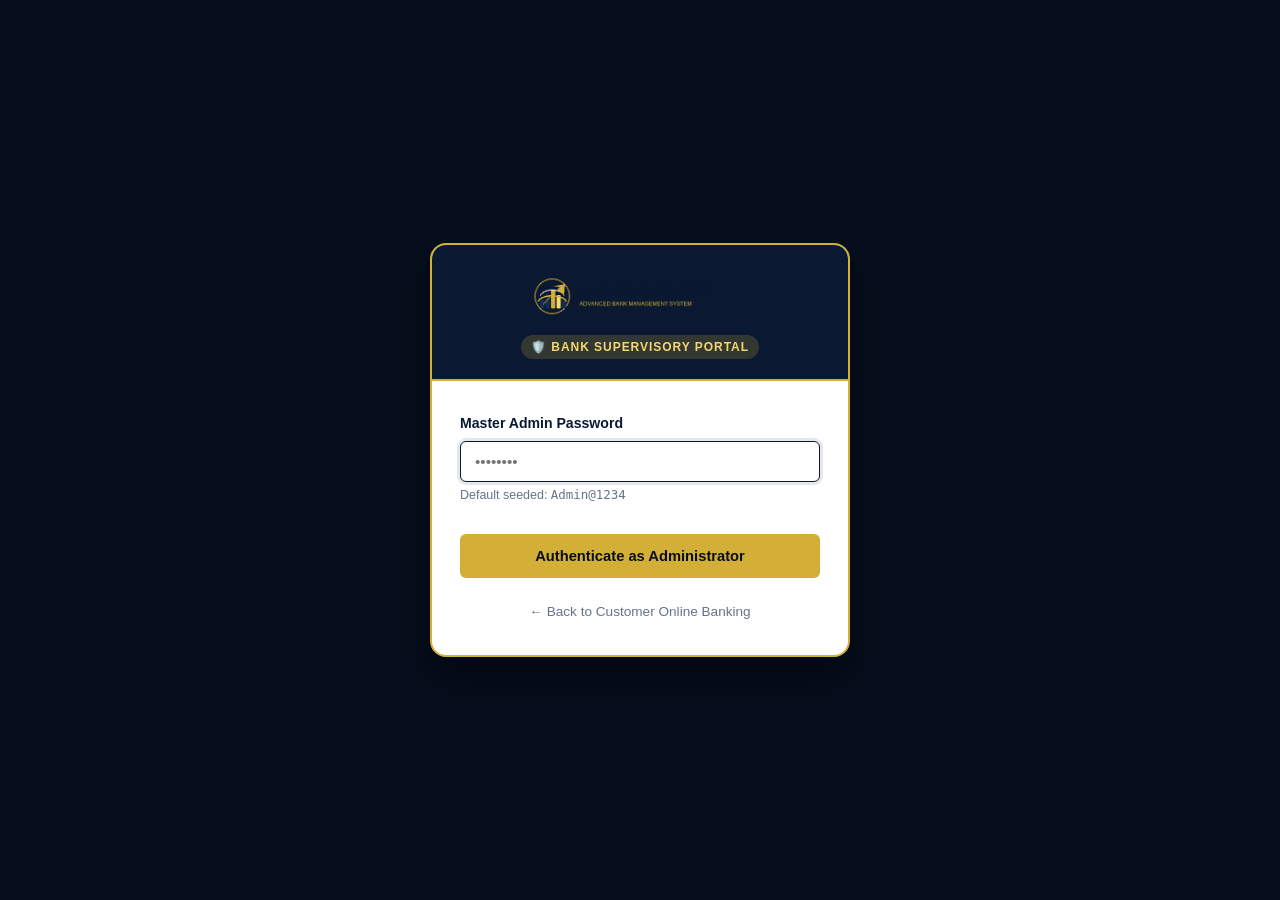
==== frontend/admin-login.html @ 49fea9d3 "Fix read-only filesystem on Vercel" ====
<!DOCTYPE html>
<html lang="en">
<head>
  <meta charset="UTF-8">
  <meta name="viewport" content="width=device-width, initial-scale=1.0">
  <title>Administrator Login — Cashio Security</title>
  <link rel="stylesheet" href="css/style.css">
</head>
<body style="display: flex; align-items: center; justify-content: center; min-height: 100vh; background: #060e1d; padding: 20px;">

  <div style="background: #ffffff; border-radius: 16px; box-shadow: 0 20px 40px rgba(0,0,0,0.5); width: 100%; max-width: 420px; overflow: hidden; border: 2px solid #D4AF37;">
    
    <div style="background: #0A1931; padding: 28px 24px 20px; text-align: center; border-bottom: 2px solid #D4AF37;">
      <a href="index.html">
        <img src="assets/logo.png" alt="Cashio Security" style="height: 46px; margin-bottom: 8px;">
      </a>
      <div style="display: inline-block; background: rgba(212, 175, 55, 0.2); color: var(--gold-light); font-size: 0.75rem; font-weight: 700; padding: 3px 10px; border-radius: 12px; letter-spacing: 0.08em; text-transform: uppercase;">
        🛡️ Bank Supervisory Portal
      </div>
    </div>

    <div style="padding: 32px 28px;">
      
      <div id="admin-login-alert" style="display: none; padding: 12px 16px; border-radius: 8px; font-size: 0.88rem; margin-bottom: 20px;"></div>

      <form id="admin-login-form">
        
        <div class="form-group">
          <label class="form-label" for="admin-password">Master Admin Password</label>
          <input type="password" id="admin-password" class="form-control" placeholder="••••••••" required autofocus />
          <div class="form-hint">Default seeded: <code>Admin@1234</code></div>
        </div>

        <button type="submit" id="admin-submit-btn" class="btn btn-gold btn-block" style="padding: 13px; font-weight: 700; margin-top: 10px;">
          Authenticate as Administrator
        </button>

      </form>

      <div style="margin-top: 24px; text-align: center; font-size: 0.85rem;">
        <a href="login.html" style="color: #64748b;">&larr; Back to Customer Online Banking</a>
      </div>

    </div>
  </div>

  <script src="js/api.js"></script>
  <script src="js/auth.js"></script>
  <script src="js/ui.js"></script>
  <script>
    const form = document.getElementById("admin-login-form");
    const alertEl = document.getElementById("admin-login-alert");
    const submitBtn = document.getElementById("admin-submit-btn");

    form.onsubmit = async (e) => {
      e.preventDefault();
      alertEl.style.display = "none";
      submitBtn.disabled = true;
      submitBtn.innerHTML = '<span class="spinner"></span> Verifying Credentials...';

      const password = document.getElementById("admin-password").value;

      try {
        const data = await api.post("/admin/login", { password });
        auth.saveAdminSession(data.access_token);
        ui.toast("Admin authentication successful!", "success");
        setTimeout(() => {
          window.location.href = "admin.html";
        }, 500);
      } catch (err) {
        submitBtn.disabled = false;
        submitBtn.innerHTML = 'Authenticate as Administrator';

        alertEl.style.display = "block";
        alertEl.style.background = "#fee2e2";
        alertEl.style.color = "#b91c1c";
        alertEl.textContent = err.message || "Invalid administrator credentials.";
      }
    };
  </script>
</body>
</html>
---- frontend/css/style.css ----
/* ==========================================================================
   Cashio Security — Modern Fintech Design System
   Brand Palette: Navy Blue (#0A1931), Accent Gold (#D4AF37), Crisp White
   ========================================================================== */

:root {
  --navy-primary: #0A1931;
  --navy-dark: #060e1d;
  --navy-surface: #102444;
  --navy-light: #1c3660;
  --gold-primary: #D4AF37;
  --gold-hover: #b89328;
  --gold-light: #F5D76E;
  --gold-subtle: rgba(212, 175, 55, 0.12);
  --text-main: #1e293b;
  --text-muted: #64748b;
  --text-light: #f8fafc;
  --bg-page: #f1f5f9;
  --bg-card: #ffffff;
  --border-color: #e2e8f0;
  --success: #10b981;
  --danger: #ef4444;
  --warning: #f59e0b;
  --info: #3b82f6;
  --shadow-sm: 0 1px 3px rgba(0, 0, 0, 0.08);
  --shadow-md: 0 4px 12px rgba(10, 25, 49, 0.08);
  --shadow-lg: 0 10px 25px rgba(10, 25, 49, 0.15);
  --radius-sm: 6px;
  --radius-md: 10px;
  --radius-lg: 16px;
  --font-sans: 'Inter', -apple-system, BlinkMacSystemFont, 'Segoe UI', Roboto, sans-serif;
}

* {
  box-sizing: border-box;
  margin: 0;
  padding: 0;
}

body {
  font-family: var(--font-sans);
  background: var(--bg-page);
  color: var(--text-main);
  line-height: 1.5;
  min-height: 100vh;
}

/* ==========================================================================
   Typography & Utilities
   ========================================================================== */
h1, h2, h3, h4, h5 {
  color: var(--navy-primary);
  font-weight: 700;
  letter-spacing: -0.02em;
}

a {
  color: var(--navy-primary);
  text-decoration: none;
  font-weight: 500;
  transition: color 0.15s ease;
}

a:hover {
  color: var(--gold-primary);
}

.text-gold { color: var(--gold-primary); }
.text-danger { color: var(--danger); }
.text-success { color: var(--success); }
.text-muted { color: var(--text-muted); }

/* ==========================================================================
   App Layout (Sidebar + Topbar + Content)
   ========================================================================== */
.app-container {
  display: flex;
  min-height: 100vh;
}

/* Sidebar */
.sidebar {
  width: 260px;
  background: var(--navy-primary);
  color: var(--text-light);
  display: flex;
  flex-direction: column;
  position: fixed;
  top: 0;
  bottom: 0;
  left: 0;
  z-index: 100;
  transition: transform 0.3s ease;
  border-right: 1px solid rgba(212, 175, 55, 0.2);
}

.sidebar-header {
  padding: 24px 20px;
  border-bottom: 1px solid rgba(255, 255, 255, 0.08);
  display: flex;
  align-items: center;
  gap: 12px;
}

.sidebar-logo {
  height: 38px;
  object-fit: contain;
}

.sidebar-menu {
  flex: 1;
  padding: 20px 12px;
  overflow-y: auto;
  list-style: none;
}

.menu-category {
  font-size: 0.72rem;
  text-transform: uppercase;
  letter-spacing: 0.08em;
  color: var(--gold-primary);
  padding: 12px 12px 6px;
  font-weight: 700;
}

.sidebar-menu a {
  display: flex;
  align-items: center;
  gap: 12px;
  padding: 11px 14px;
  color: #cbd5e1;
  border-radius: var(--radius-sm);
  font-size: 0.92rem;
  font-weight: 500;
  margin-bottom: 3px;
  transition: all 0.2s ease;
}

.sidebar-menu a:hover,
.sidebar-menu a.active {
  background: var(--navy-surface);
  color: var(--gold-primary);
  box-shadow: inset 3px 0 0 var(--gold-primary);
}

.sidebar-menu a .icon {
  font-size: 1.15rem;
  width: 22px;
  text-align: center;
}

.sidebar-footer {
  padding: 16px 20px;
  border-top: 1px solid rgba(255, 255, 255, 0.08);
  background: rgba(0, 0, 0, 0.15);
}

/* Main View Area */
.main-content {
  flex: 1;
  margin-left: 260px;
  display: flex;
  flex-direction: column;
  min-width: 0;
}

/* Topbar */
.topbar {
  background: #ffffff;
  height: 68px;
  padding: 0 32px;
  display: flex;
  align-items: center;
  justify-content: space-between;
  border-bottom: 1px solid var(--border-color);
  position: sticky;
  top: 0;
  z-index: 50;
}

.topbar-left {
  display: flex;
  align-items: center;
  gap: 16px;
}

.hamburger-btn {
  display: none;
  background: none;
  border: none;
  font-size: 1.5rem;
  color: var(--navy-primary);
  cursor: pointer;
}

.page-title {
  font-size: 1.25rem;
  font-weight: 700;
  color: var(--navy-primary);
}

.topbar-right {
  display: flex;
  align-items: center;
  gap: 20px;
}

.user-badge {
  display: flex;
  align-items: center;
  gap: 10px;
  padding: 6px 14px;
  background: var(--bg-page);
  border-radius: 30px;
  font-size: 0.88rem;
  font-weight: 600;
  color: var(--navy-primary);
}

.user-avatar {
  width: 32px;
  height: 32px;
  background: var(--navy-primary);
  color: var(--gold-primary);
  border-radius: 50%;
  display: grid;
  place-items: center;
  font-weight: bold;
}

/* Content Container */
.content-body {
  padding: 32px;
  flex: 1;
  max-width: 1240px;
  width: 100%;
}

/* ==========================================================================
   Cards & Grids
   ========================================================================== */
.card {
  background: var(--bg-card);
  border-radius: var(--radius-md);
  border: 1px solid var(--border-color);
  box-shadow: var(--shadow-sm);
  padding: 24px;
  margin-bottom: 24px;
}

.card-header {
  display: flex;
  align-items: center;
  justify-content: space-between;
  margin-bottom: 20px;
  padding-bottom: 12px;
  border-bottom: 1px solid var(--border-color);
}

.card-title {
  font-size: 1.1rem;
  font-weight: 700;
  color: var(--navy-primary);
}

.grid-2 {
  display: grid;
  grid-template-columns: repeat(2, 1fr);
  gap: 24px;
}

.grid-3 {
  display: grid;
  grid-template-columns: repeat(3, 1fr);
  gap: 24px;
}

.grid-4 {
  display: grid;
  grid-template-columns: repeat(4, 1fr);
  gap: 20px;
}

/* Hero / Balance Banner */
.balance-banner {
  background: linear-gradient(135deg, var(--navy-primary) 0%, var(--navy-surface) 100%);
  color: white;
  border-radius: var(--radius-lg);
  padding: 28px 32px;
  display: flex;
  align-items: center;
  justify-content: space-between;
  box-shadow: var(--shadow-md);
  margin-bottom: 28px;
  border: 1px solid rgba(212, 175, 55, 0.3);
  position: relative;
  overflow: hidden;
}

.balance-banner::after {
  content: "";
  position: absolute;
  top: -40px;
  right: -40px;
  width: 180px;
  height: 180px;
  background: radial-gradient(circle, rgba(212, 175, 55, 0.15) 0%, transparent 70%);
  pointer-events: none;
}

.balance-label {
  font-size: 0.85rem;
  color: var(--gold-light);
  text-transform: uppercase;
  letter-spacing: 0.05em;
  font-weight: 600;
}

.balance-amount {
  font-size: 2.4rem;
  font-weight: 800;
  color: #ffffff;
  margin: 6px 0 10px;
}

.account-num-tag {
  display: inline-flex;
  align-items: center;
  gap: 8px;
  background: rgba(255, 255, 255, 0.12);
  padding: 4px 12px;
  border-radius: 20px;
  font-size: 0.85rem;
  font-family: monospace;
  color: #f1f5f9;
}

/* Stat Cards */
.stat-card {
  background: #ffffff;
  padding: 20px;
  border-radius: var(--radius-md);
  border: 1px solid var(--border-color);
  box-shadow: var(--shadow-sm);
  display: flex;
  flex-direction: column;
}

.stat-header {
  display: flex;
  align-items: center;
  justify-content: space-between;
  color: var(--text-muted);
  font-size: 0.85rem;
  font-weight: 600;
  margin-bottom: 8px;
}

.stat-value {
  font-size: 1.5rem;
  font-weight: 700;
  color: var(--navy-primary);
}

/* ==========================================================================
   Buttons
   ========================================================================== */
.btn {
  display: inline-flex;
  align-items: center;
  justify-content: center;
  gap: 8px;
  font-weight: 600;
  font-size: 0.92rem;
  padding: 10px 18px;
  border-radius: var(--radius-sm);
  border: 1px solid transparent;
  cursor: pointer;
  transition: all 0.2s ease;
  text-decoration: none;
}

.btn-primary {
  background: var(--navy-primary);
  color: var(--gold-primary);
  border-color: var(--gold-primary);
}

.btn-primary:hover {
  background: var(--navy-surface);
  color: #ffffff;
  transform: translateY(-1px);
  box-shadow: 0 4px 10px rgba(10, 25, 49, 0.2);
}

.btn-gold {
  background: var(--gold-primary);
  color: var(--navy-dark);
}

.btn-gold:hover {
  background: var(--gold-hover);
  color: #ffffff;
  transform: translateY(-1px);
}

.btn-outline {
  background: transparent;
  border-color: var(--border-color);
  color: var(--text-main);
}

.btn-outline:hover {
  background: var(--bg-page);
  border-color: var(--navy-primary);
}

.btn-danger {
  background: var(--danger);
  color: #ffffff;
}

.btn-danger:hover {
  background: #dc2626;
}

.btn-sm {
  padding: 6px 12px;
  font-size: 0.8rem;
}

.btn-block {
  width: 100%;
}

/* ==========================================================================
   Forms & Inputs
   ========================================================================== */
.form-group {
  margin-bottom: 20px;
}

.form-label {
  display: block;
  font-size: 0.88rem;
  font-weight: 600;
  color: var(--navy-primary);
  margin-bottom: 6px;
}

.form-control {
  width: 100%;
  padding: 11px 14px;
  font-size: 0.95rem;
  border: 1px solid var(--border-color);
  border-radius: var(--radius-sm);
  background: #ffffff;
  color: var(--text-main);
  transition: border-color 0.15s ease, box-shadow 0.15s ease;
}

.form-control:focus {
  outline: none;
  border-color: var(--navy-primary);
  box-shadow: 0 0 0 3px rgba(10, 25, 49, 0.1);
}

.form-control:disabled {
  background: #f8fafc;
  cursor: not-allowed;
}

.form-hint {
  font-size: 0.78rem;
  color: var(--text-muted);
  margin-top: 4px;
}

/* Password Strength Bar */
.strength-bar-container {
  height: 5px;
  background: #e2e8f0;
  border-radius: 3px;
  margin-top: 6px;
  overflow: hidden;
}

.strength-bar {
  height: 100%;
  width: 0%;
  transition: width 0.3s ease, background-color 0.3s ease;
}

/* ==========================================================================
   Tables
   ========================================================================== */
.table-responsive {
  width: 100%;
  overflow-x: auto;
}

.data-table {
  width: 100%;
  border-collapse: collapse;
  text-align: left;
  font-size: 0.9rem;
}

.data-table th {
  background: #f8fafc;
  color: var(--navy-primary);
  font-weight: 700;
  padding: 12px 16px;
  border-bottom: 1px solid var(--border-color);
  text-transform: uppercase;
  font-size: 0.75rem;
  letter-spacing: 0.04em;
}

.data-table td {
  padding: 14px 16px;
  border-bottom: 1px solid var(--border-color);
  vertical-align: middle;
}

.data-table tr:hover {
  background: #f8fafc;
}

/* Badges */
.badge {
  display: inline-flex;
  align-items: center;
  padding: 3px 8px;
  border-radius: 12px;
  font-size: 0.75rem;
  font-weight: 700;
  text-transform: uppercase;
  letter-spacing: 0.02em;
}

.badge-success { background: #dcfce7; color: #15803d; }
.badge-danger { background: #fee2e2; color: #b91c1c; }
.badge-warning { background: #fef3c7; color: #b45309; }
.badge-info { background: #dbeafe; color: #1d4ed8; }

/* ==========================================================================
   Toast Notifications
   ========================================================================== */
#toast-container {
  position: fixed;
  top: 20px;
  right: 20px;
  z-index: 9999;
  display: flex;
  flex-direction: column;
  gap: 10px;
  max-width: 380px;
}

.toast {
  background: #ffffff;
  color: var(--text-main);
  padding: 14px 18px;
  border-radius: var(--radius-md);
  box-shadow: var(--shadow-lg);
  border-left: 5px solid var(--navy-primary);
  display: flex;
  align-items: flex-start;
  gap: 12px;
  animation: slideIn 0.25s ease forwards;
  font-size: 0.9rem;
}

.toast.toast-success { border-left-color: var(--success); }
.toast.toast-error { border-left-color: var(--danger); }
.toast.toast-warning { border-left-color: var(--warning); }

@keyframes slideIn {
  from { transform: translateX(100%); opacity: 0; }
  to { transform: translateX(0); opacity: 1; }
}

/* ==========================================================================
   Modals
   ========================================================================== */
.modal-backdrop {
  position: fixed;
  top: 0;
  left: 0;
  right: 0;
  bottom: 0;
  background: rgba(10, 25, 49, 0.6);
  backdrop-filter: blur(4px);
  display: none;
  align-items: center;
  justify-content: center;
  z-index: 1000;
  padding: 20px;
}

.modal-backdrop.active {
  display: flex;
}

.modal-card {
  background: #ffffff;
  border-radius: var(--radius-lg);
  width: 100%;
  max-width: 440px;
  box-shadow: var(--shadow-lg);
  border: 1px solid var(--border-color);
  animation: scaleUp 0.2s ease forwards;
  overflow: hidden;
}

@keyframes scaleUp {
  from { transform: scale(0.95); opacity: 0; }
  to { transform: scale(1); opacity: 1; }
}

.modal-header {
  padding: 20px 24px;
  background: var(--navy-primary);
  color: #ffffff;
  display: flex;
  align-items: center;
  justify-content: space-between;
}

.modal-header h3 {
  color: var(--gold-primary);
  font-size: 1.15rem;
}

.modal-close-btn {
  background: none;
  border: none;
  color: #ffffff;
  font-size: 1.4rem;
  cursor: pointer;
  line-height: 1;
}

.modal-body {
  padding: 24px;
}

.modal-footer {
  padding: 16px 24px;
  background: #f8fafc;
  border-top: 1px solid var(--border-color);
  display: flex;
  align-items: center;
  justify-content: flex-end;
  gap: 12px;
}

/* Loading Spinner */
.spinner {
  display: inline-block;
  width: 20px;
  height: 20px;
  border: 3px solid rgba(255, 255, 255, 0.3);
  border-radius: 50%;
  border-top-color: #ffffff;
  animation: spin 0.8s ease-in-out infinite;
}

@keyframes spin {
  to { transform: rotate(360deg); }
}

/* ==========================================================================
   Responsive Breakpoints
   ========================================================================== */
@media (max-width: 900px) {
  .sidebar {
    transform: translateX(-100%);
  }
  .sidebar.mobile-open {
    transform: translateX(0);
  }
  .main-content {
    margin-left: 0;
  }
  .hamburger-btn {
    display: block;
  }
  .grid-2, .grid-3, .grid-4 {
    grid-template-columns: 1fr;
  }
  .balance-banner {
    flex-direction: column;
    align-items: flex-start;
    gap: 16px;
  }
}
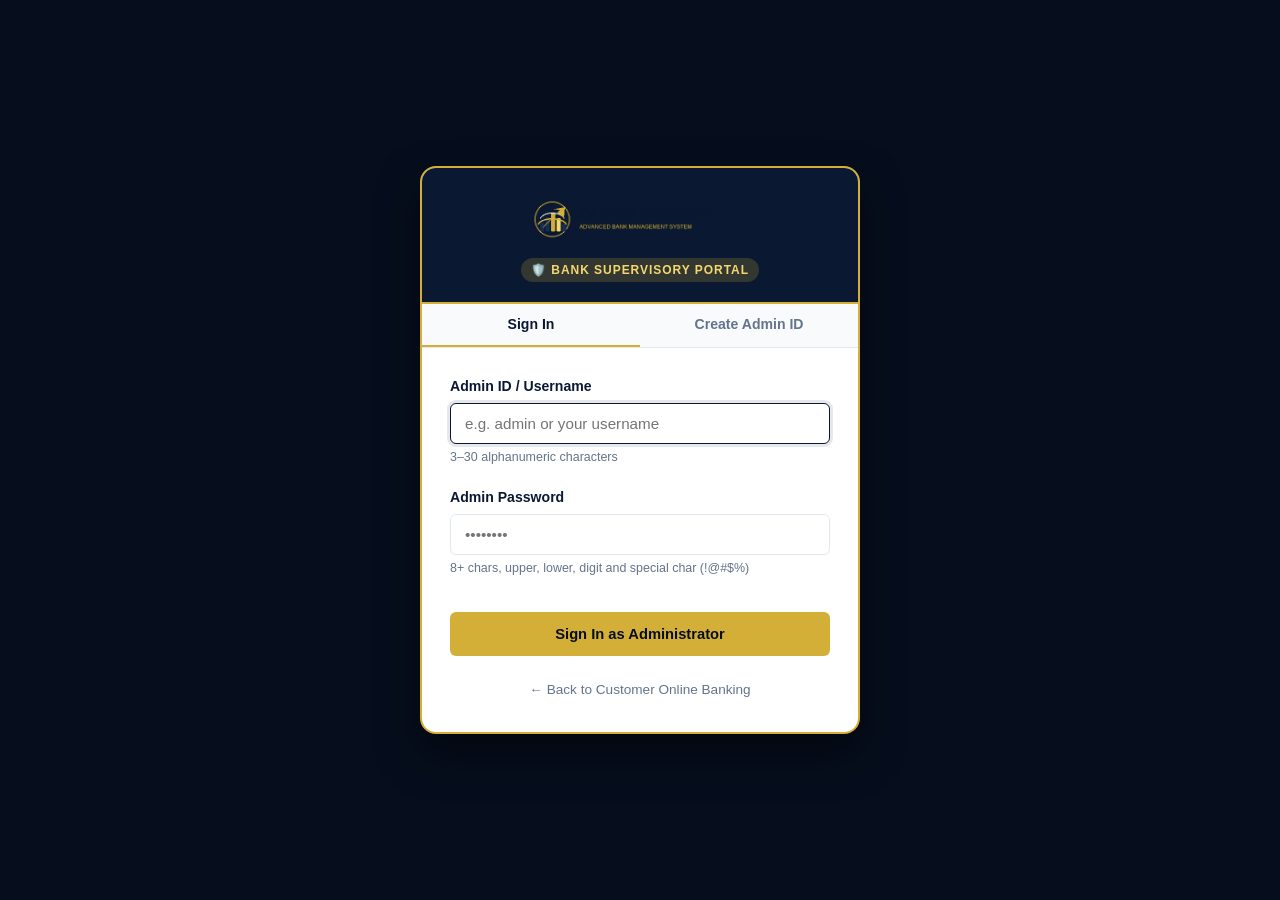
==== commit e25ed7e6: "Add admin setup, card portal and frontend updates" ====
--- a/frontend/admin-login.html
+++ b/frontend/admin-login.html
@@ -3,12 +3,30 @@
 <head>
   <meta charset="UTF-8">
   <meta name="viewport" content="width=device-width, initial-scale=1.0">
-  <title>Administrator Login — Cashio Security</title>
+  <title>Administrator Portal — Cashio Security</title>
   <link rel="stylesheet" href="css/style.css">
+  <style>
+    .admin-tab {
+      flex: 1;
+      padding: 10px;
+      text-align: center;
+      font-size: 0.88rem;
+      font-weight: 600;
+      color: #64748b;
+      cursor: pointer;
+      border-bottom: 2px solid transparent;
+      transition: all 0.2s;
+    }
+    .admin-tab.active {
+      color: #0A1931;
+      border-bottom: 2px solid #D4AF37;
+      font-weight: 700;
+    }
+  </style>
 </head>
 <body style="display: flex; align-items: center; justify-content: center; min-height: 100vh; background: #060e1d; padding: 20px;">
 
-  <div style="background: #ffffff; border-radius: 16px; box-shadow: 0 20px 40px rgba(0,0,0,0.5); width: 100%; max-width: 420px; overflow: hidden; border: 2px solid #D4AF37;">
+  <div style="background: #ffffff; border-radius: 16px; box-shadow: 0 20px 40px rgba(0,0,0,0.5); width: 100%; max-width: 440px; overflow: hidden; border: 2px solid #D4AF37;">
     
     <div style="background: #0A1931; padding: 28px 24px 20px; text-align: center; border-bottom: 2px solid #D4AF37;">
       <a href="index.html">
@@ -19,20 +37,36 @@
       </div>
     </div>
 
-    <div style="padding: 32px 28px;">
+    <!-- Mode Selector Tabs -->
+    <div style="display: flex; border-bottom: 1px solid #e2e8f0; background: #f8fafc;">
+      <div id="tab-login" class="admin-tab active" onclick="setMode('login')">Sign In</div>
+      <div id="tab-register" class="admin-tab" onclick="setMode('register')">Create Admin ID</div>
+    </div>
+
+    <div style="padding: 28px 28px 32px;">
       
-      <div id="admin-login-alert" style="display: none; padding: 12px 16px; border-radius: 8px; font-size: 0.88rem; margin-bottom: 20px;"></div>
+      <div id="admin-status-note" style="display: none; padding: 10px 14px; border-radius: 8px; font-size: 0.82rem; margin-bottom: 16px; background: #fef9c3; color: #854d0e; border: 1px solid #fde047;">
+        ⚡ <strong>First-Time Setup:</strong> No admin account exists in database. Create your master admin ID below.
+      </div>
 
-      <form id="admin-login-form">
+      <div id="admin-alert" style="display: none; padding: 12px 16px; border-radius: 8px; font-size: 0.88rem; margin-bottom: 20px;"></div>
+
+      <form id="admin-form">
         
         <div class="form-group">
-          <label class="form-label" for="admin-password">Master Admin Password</label>
-          <input type="password" id="admin-password" class="form-control" placeholder="••••••••" required autofocus />
-          <div class="form-hint">Default seeded: <code>Admin@1234</code></div>
+          <label class="form-label" for="admin-username">Admin ID / Username</label>
+          <input type="text" id="admin-username" class="form-control" placeholder="e.g. admin or your username" required autofocus />
+          <div class="form-hint" id="admin-username-hint">3–30 alphanumeric characters</div>
         </div>
 
-        <button type="submit" id="admin-submit-btn" class="btn btn-gold btn-block" style="padding: 13px; font-weight: 700; margin-top: 10px;">
-          Authenticate as Administrator
+        <div class="form-group">
+          <label class="form-label" for="admin-password">Admin Password</label>
+          <input type="password" id="admin-password" class="form-control" placeholder="••••••••" required />
+          <div class="form-hint" id="admin-password-hint">8+ chars, upper, lower, digit and special char (!@#$%)</div>
+        </div>
+
+        <button type="submit" id="admin-submit-btn" class="btn btn-gold btn-block" style="padding: 13px; font-weight: 700; margin-top: 14px;">
+          Sign In as Administrator
         </button>
 
       </form>
@@ -48,36 +82,74 @@
   <script src="js/auth.js"></script>
   <script src="js/ui.js"></script>
   <script>
-    const form = document.getElementById("admin-login-form");
-    const alertEl = document.getElementById("admin-login-alert");
+    let currentMode = "login";
+    const tabLogin = document.getElementById("tab-login");
+    const tabRegister = document.getElementById("tab-register");
+    const form = document.getElementById("admin-form");
+    const alertEl = document.getElementById("admin-alert");
+    const statusNote = document.getElementById("admin-status-note");
     const submitBtn = document.getElementById("admin-submit-btn");
+    const usernameInput = document.getElementById("admin-username");
+    const passwordInput = document.getElementById("admin-password");
+
+    function setMode(mode) {
+      currentMode = mode;
+      alertEl.style.display = "none";
+      if (mode === "login") {
+        tabLogin.classList.add("active");
+        tabRegister.classList.remove("active");
+        submitBtn.textContent = "Sign In as Administrator";
+        document.getElementById("admin-username-hint").textContent = "Your admin username or ID";
+      } else {
+        tabRegister.classList.add("active");
+        tabLogin.classList.remove("active");
+        submitBtn.textContent = "Create New Admin ID";
+        document.getElementById("admin-username-hint").textContent = "3–30 alphanumeric characters";
+      }
+    }
+
+    // Check if admin is already configured on load
+    async function checkAdminStatus() {
+      try {
+        const res = await api.get("/admin/status");
+        if (!res.configured) {
+          statusNote.style.display = "block";
+          setMode("register");
+        }
+      } catch (e) {
+        // Ignore if error
+      }
+    }
+    checkAdminStatus();
 
     form.onsubmit = async (e) => {
       e.preventDefault();
       alertEl.style.display = "none";
       submitBtn.disabled = true;
-      submitBtn.innerHTML = '<span class="spinner"></span> Verifying Credentials...';
+      submitBtn.innerHTML = '<span class="spinner"></span> Processing...';
 
-      const password = document.getElementById("admin-password").value;
+      const username = usernameInput.value.trim();
+      const password = passwordInput.value;
 
       try {
-        const data = await api.post("/admin/login", { password });
+        let endpoint = currentMode === "register" ? "/admin/register" : "/admin/login";
+        const data = await api.post(endpoint, { username, password });
+        
         auth.saveAdminSession(data.access_token);
-        ui.toast("Admin authentication successful!", "success");
+        ui.toast(data.message || "Admin authentication successful!", "success");
         setTimeout(() => {
           window.location.href = "admin.html";
         }, 500);
       } catch (err) {
         submitBtn.disabled = false;
-        submitBtn.innerHTML = 'Authenticate as Administrator';
+        submitBtn.textContent = currentMode === "register" ? "Create New Admin ID" : "Sign In as Administrator";
 
         alertEl.style.display = "block";
         alertEl.style.background = "#fee2e2";
         alertEl.style.color = "#b91c1c";
-        alertEl.textContent = err.message || "Invalid administrator credentials.";
+        alertEl.textContent = err.message || "Failed to authenticate administrator.";
       }
     };
   </script>
 </body>
 </html>
-
